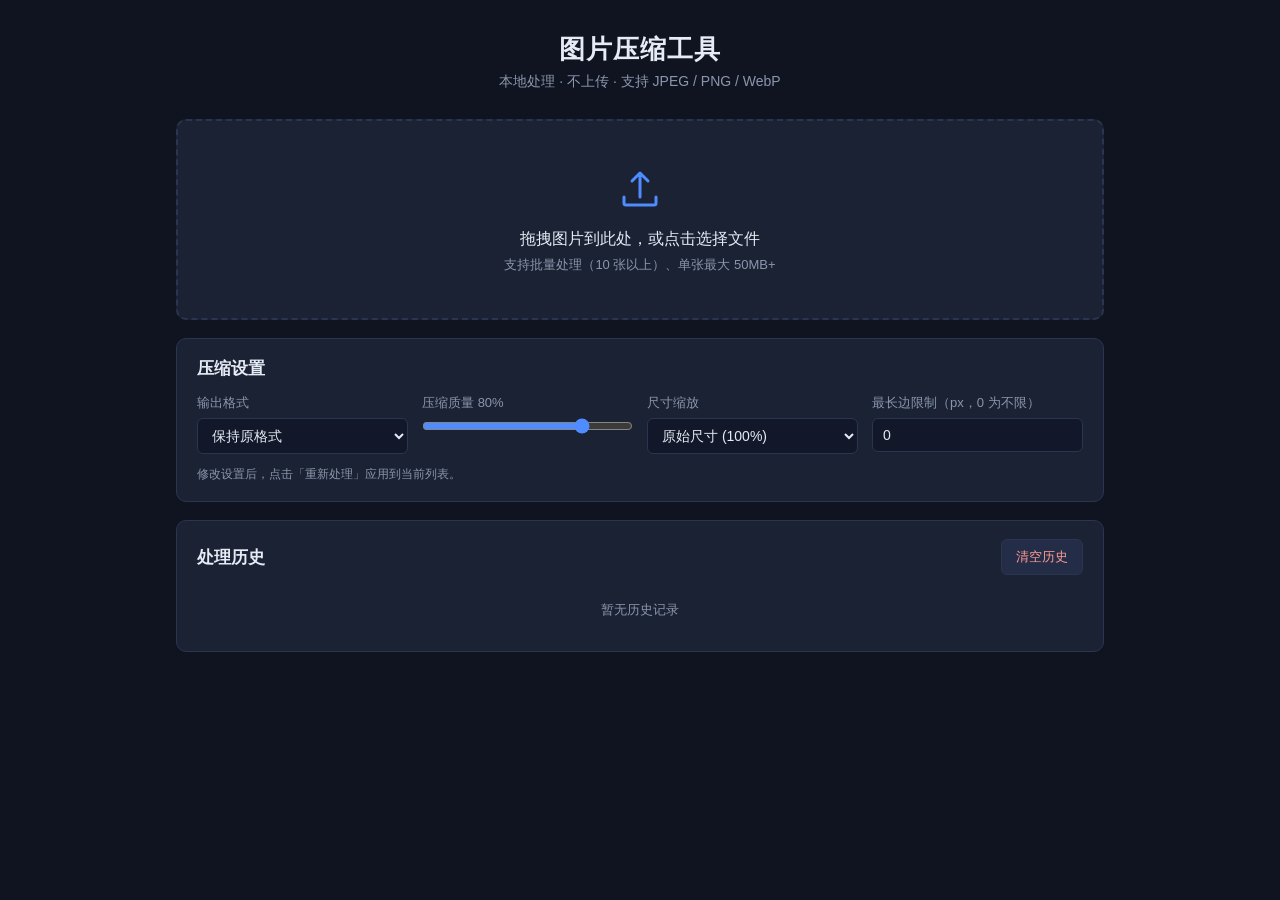
==== index.html @ cd7d5f25 "codex: 生成代码" ====
<!DOCTYPE html>
<html lang="zh-CN">
<head>
<meta charset="UTF-8">
<meta name="viewport" content="width=device-width, initial-scale=1.0">
<title>图片压缩工具</title>
<link rel="stylesheet" href="css/style.css">
</head>
<body>
<header class="app-header">
  <h1>图片压缩工具</h1>
  <p class="subtitle">本地处理 · 不上传 · 支持 JPEG / PNG / WebP</p>
</header>

<main class="container">
  <section id="dropzone" class="dropzone" tabindex="0">
    <div class="dropzone-inner">
      <svg viewBox="0 0 24 24" width="48" height="48" fill="none" stroke="currentColor" stroke-width="1.5">
        <path d="M12 16V4m0 0l-4 4m4-4l4 4" stroke-linecap="round" stroke-linejoin="round"/>
        <path d="M4 16v3a1 1 0 001 1h14a1 1 0 001-1v-3" stroke-linecap="round"/>
      </svg>
      <p class="dropzone-title">拖拽图片到此处，或点击选择文件</p>
      <p class="dropzone-hint">支持批量处理（10 张以上）、单张最大 50MB+</p>
      <input type="file" id="fileInput" accept="image/*" multiple hidden>
    </div>
  </section>

  <section class="settings panel">
    <h2>压缩设置</h2>
    <div class="settings-grid">
      <label class="field">
        <span>输出格式</span>
        <select id="optFormat">
          <option value="original" selected>保持原格式</option>
          <option value="image/jpeg">JPEG</option>
          <option value="image/png">PNG</option>
          <option value="image/webp">WebP</option>
        </select>
      </label>
      <label class="field">
        <span>压缩质量 <output id="qualityValue">80%</output></span>
        <input type="range" id="optQuality" min="10" max="100" value="80" step="5">
      </label>
      <label class="field">
        <span>尺寸缩放</span>
        <select id="optScale">
          <option value="1" selected>原始尺寸 (100%)</option>
          <option value="0.75">75%</option>
          <option value="0.5">50%</option>
          <option value="0.25">25%</option>
        </select>
      </label>
      <label class="field">
        <span>最长边限制（px，0 为不限）</span>
        <input type="number" id="optMaxDim" min="0" max="20000" value="0" step="100">
      </label>
    </div>
    <p class="settings-note">修改设置后，点击「重新处理」应用到当前列表。</p>
  </section>

  <section class="panel" id="listPanel" hidden>
    <div class="panel-head">
      <h2>处理列表 <span id="statsSummary" class="stats-summary"></span></h2>
      <div class="actions">
        <button id="btnReprocess" class="btn">重新处理</button>
        <button id="btnDownloadAll" class="btn primary" disabled>打包下载 (ZIP)</button>
        <button id="btnClear" class="btn danger">清空列表</button>
      </div>
    </div>
    <div class="progress-bar"><div id="overallProgress" class="progress-fill" style="width:0%"></div></div>
    <ul id="fileList" class="file-list"></ul>
  </section>

  <section class="panel" id="historyPanel">
    <div class="panel-head">
      <h2>处理历史</h2>
      <button id="btnClearHistory" class="btn danger">清空历史</button>
    </div>
    <ul id="historyList" class="history-list"></ul>
    <p id="historyEmpty" class="empty-tip">暂无历史记录</p>
  </section>
</main>

<template id="tplFileItem">
  <li class="file-item">
    <div class="thumb"><img alt=""><span class="thumb-placeholder">…</span></div>
    <div class="info">
      <div class="name-row"><span class="name"></span><span class="badge"></span></div>
      <div class="meta"></div>
      <div class="status-line"></div>
    </div>
    <div class="item-actions">
      <button class="btn small btn-download" disabled>下载</button>
    </div>
  </li>
</template>

<script src="js/db.js"></script>
<script src="js/zip.js"></script>
<script src="js/main.js"></script>
</body>
</html>
---- css/style.css ----
:root {
  --bg: #0f1420;
  --panel: #1a2233;
  --panel-border: #2a3550;
  --text: #e6ebf5;
  --text-dim: #8b96ad;
  --accent: #4f8cff;
  --accent-hover: #6ba0ff;
  --green: #34c98e;
  --red: #e5534b;
  --yellow: #e5b64b;
  --radius: 10px;
}

* { box-sizing: border-box; margin: 0; padding: 0; }

body {
  font-family: -apple-system, "Segoe UI", "PingFang SC", "Microsoft YaHei", sans-serif;
  background: var(--bg);
  color: var(--text);
  min-height: 100vh;
}

.app-header {
  text-align: center;
  padding: 32px 16px 8px;
}
.app-header h1 { font-size: 26px; letter-spacing: 1px; }
.subtitle { color: var(--text-dim); margin-top: 6px; font-size: 14px; }

.container {
  max-width: 960px;
  margin: 0 auto;
  padding: 20px 16px 60px;
  display: flex;
  flex-direction: column;
  gap: 18px;
}

.dropzone {
  border: 2px dashed var(--panel-border);
  border-radius: var(--radius);
  background: var(--panel);
  padding: 44px 20px;
  text-align: center;
  cursor: pointer;
  transition: border-color .2s, background .2s;
}
.dropzone:hover, .dropzone:focus-visible, .dropzone.dragover {
  border-color: var(--accent);
  background: #1d2840;
  outline: none;
}
.dropzone-inner svg { color: var(--accent); }
.dropzone-title { margin-top: 12px; font-size: 16px; }
.dropzone-hint { margin-top: 6px; font-size: 13px; color: var(--text-dim); }

.panel {
  background: var(--panel);
  border: 1px solid var(--panel-border);
  border-radius: var(--radius);
  padding: 18px 20px;
}
.panel h2 { font-size: 17px; }
.panel-head {
  display: flex;
  align-items: center;
  justify-content: space-between;
  flex-wrap: wrap;
  gap: 10px;
  margin-bottom: 12px;
}

.settings-grid {
  display: grid;
  grid-template-columns: repeat(auto-fit, minmax(200px, 1fr));
  gap: 14px;
  margin-top: 14px;
}
.field { display: flex; flex-direction: column; gap: 6px; font-size: 13px; color: var(--text-dim); }
.field select, .field input[type="number"] {
  background: #121829;
  color: var(--text);
  border: 1px solid var(--panel-border);
  border-radius: 6px;
  padding: 8px 10px;
  font-size: 14px;
}
.field input[type="range"] { accent-color: var(--accent); }
.settings-note { margin-top: 12px; font-size: 12px; color: var(--text-dim); }

.btn {
  background: #232d47;
  color: var(--text);
  border: 1px solid var(--panel-border);
  border-radius: 6px;
  padding: 8px 14px;
  font-size: 13px;
  cursor: pointer;
  transition: background .15s;
}
.btn:hover:not(:disabled) { background: #2c3a5c; }
.btn:disabled { opacity: .45; cursor: not-allowed; }
.btn.primary { background: var(--accent); border-color: var(--accent); }
.btn.primary:hover:not(:disabled) { background: var(--accent-hover); }
.btn.danger { color: #ff9a94; }
.btn.small { padding: 5px 12px; font-size: 12px; }
.actions { display: flex; gap: 8px; flex-wrap: wrap; }

.progress-bar {
  height: 6px;
  background: #121829;
  border-radius: 3px;
  overflow: hidden;
  margin-bottom: 12px;
}
.progress-fill {
  height: 100%;
  background: var(--accent);
  transition: width .25s;
}

.stats-summary { font-size: 13px; color: var(--green); font-weight: normal; margin-left: 8px; }

.file-list, .history-list { list-style: none; display: flex; flex-direction: column; gap: 10px; }

.file-item {
  display: flex;
  align-items: center;
  gap: 14px;
  background: #141b2d;
  border: 1px solid var(--panel-border);
  border-radius: 8px;
  padding: 10px 14px;
}
.file-item.error { border-color: var(--red); }

.thumb {
  width: 56px;
  height: 56px;
  border-radius: 6px;
  overflow: hidden;
  background: repeating-conic-gradient(#2a3350 0% 25%, #1a2233 0% 50%) 0 0 / 16px 16px;
  display: flex;
  align-items: center;
  justify-content: center;
  flex-shrink: 0;
}
.thumb img { width: 100%; height: 100%; object-fit: cover; display: none; }
.thumb img.loaded { display: block; }
.thumb-placeholder { color: var(--text-dim); font-size: 18px; }

.info { flex: 1; min-width: 0; }
.name-row { display: flex; align-items: center; gap: 8px; }
.name {
  font-size: 14px;
  white-space: nowrap;
  overflow: hidden;
  text-overflow: ellipsis;
}
.badge {
  font-size: 11px;
  padding: 2px 8px;
  border-radius: 10px;
  background: #232d47;
  color: var(--text-dim);
  white-space: nowrap;
}
.badge.ok { color: var(--green); }
.badge.warn { color: var(--yellow); }
.badge.err { color: var(--red); }

.meta { font-size: 12px; color: var(--text-dim); margin-top: 4px; }
.meta .saved { color: var(--green); }
.meta .grown { color: var(--yellow); }
.status-line { font-size: 12px; color: var(--text-dim); margin-top: 3px; }
.status-line.error-text { color: var(--red); }

.history-list li {
  display: flex;
  align-items: center;
  gap: 12px;
  font-size: 13px;
  padding: 8px 10px;
  border-bottom: 1px solid #232d47;
}
.history-list li:last-child { border-bottom: none; }
.history-list .h-thumb {
  width: 40px; height: 40px; border-radius: 4px; object-fit: cover; flex-shrink: 0;
  background: repeating-conic-gradient(#2a3350 0% 25%, #1a2233 0% 50%) 0 0 / 12px 12px;
}
.history-list .h-name { flex: 1; min-width: 0; overflow: hidden; text-overflow: ellipsis; white-space: nowrap; }
.history-list .h-meta { color: var(--text-dim); font-size: 12px; white-space: nowrap; }
.history-list .h-time { color: var(--text-dim); font-size: 12px; white-space: nowrap; }

.empty-tip { color: var(--text-dim); font-size: 13px; text-align: center; padding: 14px 0; }

@media (max-width: 600px) {
  .file-item { flex-wrap: wrap; }
  .item-actions { width: 100%; display: flex; justify-content: flex-end; }
}
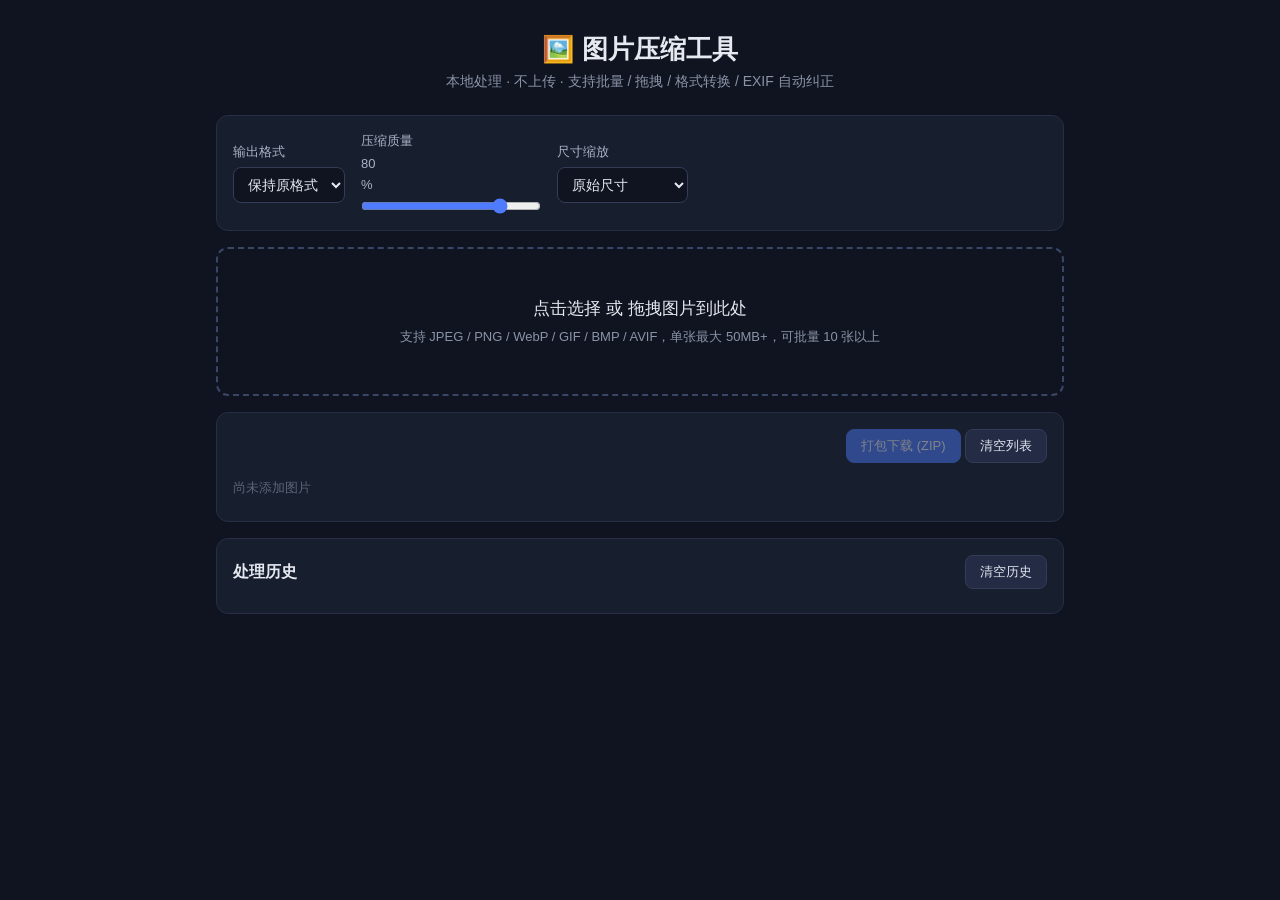
==== commit ed865c6f: "codex: 生成代码" ====
--- a/index.html
+++ b/index.html
@@ -1,102 +1,81 @@
 <!DOCTYPE html>
 <html lang="zh-CN">
 <head>
-<meta charset="UTF-8">
-<meta name="viewport" content="width=device-width, initial-scale=1.0">
-<title>图片压缩工具</title>
-<link rel="stylesheet" href="css/style.css">
+  <meta charset="UTF-8">
+  <meta name="viewport" content="width=device-width, initial-scale=1.0">
+  <title>图片压缩工具</title>
+  <link rel="stylesheet" href="css/style.css">
 </head>
 <body>
-<header class="app-header">
-  <h1>图片压缩工具</h1>
-  <p class="subtitle">本地处理 · 不上传 · 支持 JPEG / PNG / WebP</p>
-</header>
+  <header>
+    <h1>🖼️ 图片压缩工具</h1>
+    <p class="subtitle">本地处理 · 不上传 · 支持批量 / 拖拽 / 格式转换 / EXIF 自动纠正</p>
+  </header>
 
-<main class="container">
-  <section id="dropzone" class="dropzone" tabindex="0">
-    <div class="dropzone-inner">
-      <svg viewBox="0 0 24 24" width="48" height="48" fill="none" stroke="currentColor" stroke-width="1.5">
-        <path d="M12 16V4m0 0l-4 4m4-4l4 4" stroke-linecap="round" stroke-linejoin="round"/>
-        <path d="M4 16v3a1 1 0 001 1h14a1 1 0 001-1v-3" stroke-linecap="round"/>
-      </svg>
-      <p class="dropzone-title">拖拽图片到此处，或点击选择文件</p>
-      <p class="dropzone-hint">支持批量处理（10 张以上）、单张最大 50MB+</p>
-      <input type="file" id="fileInput" accept="image/*" multiple hidden>
-    </div>
-  </section>
-
-  <section class="settings panel">
-    <h2>压缩设置</h2>
-    <div class="settings-grid">
-      <label class="field">
-        <span>输出格式</span>
-        <select id="optFormat">
-          <option value="original" selected>保持原格式</option>
-          <option value="image/jpeg">JPEG</option>
-          <option value="image/png">PNG</option>
-          <option value="image/webp">WebP</option>
+  <main>
+    <section class="panel controls">
+      <label>
+        输出格式
+        <select id="format">
+          <option value="original">保持原格式</option>
+          <option value="jpeg">JPEG</option>
+          <option value="png">PNG</option>
+          <option value="webp">WebP</option>
         </select>
       </label>
-      <label class="field">
-        <span>压缩质量 <output id="qualityValue">80%</output></span>
-        <input type="range" id="optQuality" min="10" max="100" value="80" step="5">
+      <label class="quality-label">
+        压缩质量 <span id="qualityVal">80</span>%
+        <input type="range" id="quality" min="1" max="100" value="80">
       </label>
-      <label class="field">
-        <span>尺寸缩放</span>
-        <select id="optScale">
-          <option value="1" selected>原始尺寸 (100%)</option>
-          <option value="0.75">75%</option>
-          <option value="0.5">50%</option>
-          <option value="0.25">25%</option>
+      <label>
+        尺寸缩放
+        <select id="resize">
+          <option value="original">原始尺寸</option>
+          <option value="3840">最长边 ≤ 3840</option>
+          <option value="2560">最长边 ≤ 2560</option>
+          <option value="1920">最长边 ≤ 1920</option>
+          <option value="1280">最长边 ≤ 1280</option>
+          <option value="800">最长边 ≤ 800</option>
+          <option value="custom">自定义…</option>
         </select>
       </label>
-      <label class="field">
-        <span>最长边限制（px，0 为不限）</span>
-        <input type="number" id="optMaxDim" min="0" max="20000" value="0" step="100">
-      </label>
-    </div>
-    <p class="settings-note">修改设置后，点击「重新处理」应用到当前列表。</p>
-  </section>
+      <span id="customSize" style="display:none">
+        <input type="number" id="customW" placeholder="宽 px" min="1">
+        ×
+        <input type="number" id="customH" placeholder="高 px" min="1">
+      </span>
+    </section>
 
-  <section class="panel" id="listPanel" hidden>
-    <div class="panel-head">
-      <h2>处理列表 <span id="statsSummary" class="stats-summary"></span></h2>
-      <div class="actions">
-        <button id="btnReprocess" class="btn">重新处理</button>
-        <button id="btnDownloadAll" class="btn primary" disabled>打包下载 (ZIP)</button>
-        <button id="btnClear" class="btn danger">清空列表</button>
+    <section id="dropZone" class="drop-zone">
+      <p class="drop-main">点击选择 或 拖拽图片到此处</p>
+      <p class="drop-sub">支持 JPEG / PNG / WebP / GIF / BMP / AVIF，单张最大 50MB+，可批量 10 张以上</p>
+      <input type="file" id="fileInput" accept="image/*" multiple hidden>
+    </section>
+
+    <section class="panel">
+      <div class="list-header">
+        <span id="stat" class="stat"></span>
+        <span>
+          <button id="downloadAll" class="btn primary">打包下载 (ZIP)</button>
+          <button id="clearList" class="btn">清空列表</button>
+        </span>
       </div>
-    </div>
-    <div class="progress-bar"><div id="overallProgress" class="progress-fill" style="width:0%"></div></div>
-    <ul id="fileList" class="file-list"></ul>
-  </section>
+      <p id="emptyTip" class="empty-tip">尚未添加图片</p>
+      <div id="list" class="list"></div>
+    </section>
 
-  <section class="panel" id="historyPanel">
-    <div class="panel-head">
-      <h2>处理历史</h2>
-      <button id="btnClearHistory" class="btn danger">清空历史</button>
-    </div>
-    <ul id="historyList" class="history-list"></ul>
-    <p id="historyEmpty" class="empty-tip">暂无历史记录</p>
-  </section>
-</main>
+    <section class="panel">
+      <div class="list-header">
+        <h2>处理历史</h2>
+        <button id="clearHistory" class="btn">清空历史</button>
+      </div>
+      <ul id="historyList" class="history"></ul>
+    </section>
+  </main>
 
-<template id="tplFileItem">
-  <li class="file-item">
-    <div class="thumb"><img alt=""><span class="thumb-placeholder">…</span></div>
-    <div class="info">
-      <div class="name-row"><span class="name"></span><span class="badge"></span></div>
-      <div class="meta"></div>
-      <div class="status-line"></div>
-    </div>
-    <div class="item-actions">
-      <button class="btn small btn-download" disabled>下载</button>
-    </div>
-  </li>
-</template>
-
-<script src="js/db.js"></script>
-<script src="js/zip.js"></script>
-<script src="js/main.js"></script>
+  <script src="js/exif.js"></script>
+  <script src="js/zip.js"></script>
+  <script src="js/db.js"></script>
+  <script src="js/main.js"></script>
 </body>
 </html>
--- a/css/style.css
+++ b/css/style.css
@@ -1,201 +1,81 @@
-:root {
-  --bg: #0f1420;
-  --panel: #1a2233;
-  --panel-border: #2a3550;
-  --text: #e6ebf5;
-  --text-dim: #8b96ad;
-  --accent: #4f8cff;
-  --accent-hover: #6ba0ff;
-  --green: #34c98e;
-  --red: #e5534b;
-  --yellow: #e5b64b;
-  --radius: 10px;
+* { box-sizing: border-box; margin: 0; padding: 0; }
+body {
+  font-family: -apple-system, "PingFang SC", "Microsoft YaHei", sans-serif;
+  background: #0f1420;
+  color: #e6e9f0;
+  min-height: 100vh;
+}
+header { text-align: center; padding: 32px 16px 8px; }
+h1 { font-size: 26px; }
+.subtitle { color: #8b93a7; margin-top: 6px; font-size: 14px; }
+main { max-width: 880px; margin: 0 auto; padding: 16px; display: flex; flex-direction: column; gap: 16px; }
+
+.panel {
+  background: #171e2e;
+  border: 1px solid #262f45;
+  border-radius: 12px;
+  padding: 16px;
 }
 
-* { box-sizing: border-box; margin: 0; padding: 0; }
+.controls { display: flex; flex-wrap: wrap; gap: 16px; align-items: center; }
+.controls label { display: flex; flex-direction: column; gap: 6px; font-size: 13px; color: #aab2c5; }
+.controls select, .controls input[type="number"] {
+  background: #0f1420; color: #e6e9f0; border: 1px solid #333d58;
+  border-radius: 8px; padding: 8px 10px; font-size: 14px;
+}
+.controls input[type="range"] { width: 180px; accent-color: #4f7cff; }
+.quality-label.disabled { opacity: .45; }
+#customSize input { width: 90px; }
 
-body {
-  font-family: -apple-system, "Segoe UI", "PingFang SC", "Microsoft YaHei", sans-serif;
-  background: var(--bg);
-  color: var(--text);
-  min-height: 100vh;
-}
-
-.app-header {
-  text-align: center;
-  padding: 32px 16px 8px;
-}
-.app-header h1 { font-size: 26px; letter-spacing: 1px; }
-.subtitle { color: var(--text-dim); margin-top: 6px; font-size: 14px; }
-
-.container {
-  max-width: 960px;
-  margin: 0 auto;
-  padding: 20px 16px 60px;
-  display: flex;
-  flex-direction: column;
-  gap: 18px;
-}
-
-.dropzone {
-  border: 2px dashed var(--panel-border);
-  border-radius: var(--radius);
-  background: var(--panel);
-  padding: 44px 20px;
+.drop-zone {
+  border: 2px dashed #3a4666;
+  border-radius: 12px;
+  padding: 48px 16px;
   text-align: center;
   cursor: pointer;
-  transition: border-color .2s, background .2s;
+  transition: border-color .15s, background .15s;
 }
-.dropzone:hover, .dropzone:focus-visible, .dropzone.dragover {
-  border-color: var(--accent);
-  background: #1d2840;
-  outline: none;
-}
-.dropzone-inner svg { color: var(--accent); }
-.dropzone-title { margin-top: 12px; font-size: 16px; }
-.dropzone-hint { margin-top: 6px; font-size: 13px; color: var(--text-dim); }
+.drop-zone:hover, .drop-zone.dragover { border-color: #4f7cff; background: #182138; }
+.drop-main { font-size: 17px; }
+.drop-sub { color: #8b93a7; font-size: 13px; margin-top: 8px; }
 
-.panel {
-  background: var(--panel);
-  border: 1px solid var(--panel-border);
-  border-radius: var(--radius);
-  padding: 18px 20px;
-}
-.panel h2 { font-size: 17px; }
-.panel-head {
-  display: flex;
-  align-items: center;
-  justify-content: space-between;
-  flex-wrap: wrap;
-  gap: 10px;
-  margin-bottom: 12px;
-}
-
-.settings-grid {
-  display: grid;
-  grid-template-columns: repeat(auto-fit, minmax(200px, 1fr));
-  gap: 14px;
-  margin-top: 14px;
-}
-.field { display: flex; flex-direction: column; gap: 6px; font-size: 13px; color: var(--text-dim); }
-.field select, .field input[type="number"] {
-  background: #121829;
-  color: var(--text);
-  border: 1px solid var(--panel-border);
-  border-radius: 6px;
-  padding: 8px 10px;
-  font-size: 14px;
-}
-.field input[type="range"] { accent-color: var(--accent); }
-.settings-note { margin-top: 12px; font-size: 12px; color: var(--text-dim); }
+.list-header { display: flex; justify-content: space-between; align-items: center; margin-bottom: 8px; }
+.list-header h2 { font-size: 16px; }
+.stat { color: #8b93a7; font-size: 13px; }
+.empty-tip { color: #5b6478; font-size: 13px; padding: 8px 0; }
 
 .btn {
-  background: #232d47;
-  color: var(--text);
-  border: 1px solid var(--panel-border);
-  border-radius: 6px;
-  padding: 8px 14px;
-  font-size: 13px;
-  cursor: pointer;
-  transition: background .15s;
+  background: #232c44; color: #dfe4f0; border: 1px solid #333d58;
+  border-radius: 8px; padding: 7px 14px; font-size: 13px; cursor: pointer;
 }
-.btn:hover:not(:disabled) { background: #2c3a5c; }
+.btn:hover:not(:disabled) { background: #2c3754; }
 .btn:disabled { opacity: .45; cursor: not-allowed; }
-.btn.primary { background: var(--accent); border-color: var(--accent); }
-.btn.primary:hover:not(:disabled) { background: var(--accent-hover); }
-.btn.danger { color: #ff9a94; }
-.btn.small { padding: 5px 12px; font-size: 12px; }
-.actions { display: flex; gap: 8px; flex-wrap: wrap; }
+.btn.primary { background: #4f7cff; border-color: #4f7cff; color: #fff; }
+.btn.primary:hover:not(:disabled) { background: #3f6bf0; }
+.btn.small { padding: 4px 12px; }
 
-.progress-bar {
-  height: 6px;
-  background: #121829;
-  border-radius: 3px;
-  overflow: hidden;
-  margin-bottom: 12px;
+.list { display: flex; flex-direction: column; gap: 8px; }
+.item {
+  display: flex; align-items: center; gap: 12px;
+  background: #131a29; border: 1px solid #232c44; border-radius: 10px; padding: 10px 12px;
 }
-.progress-fill {
-  height: 100%;
-  background: var(--accent);
-  transition: width .25s;
+.thumb {
+  width: 56px; height: 56px; flex: none; border-radius: 8px;
+  background: #0c111d; display: flex; align-items: center; justify-content: center;
+  color: #4a5470; overflow: hidden;
 }
+.thumb img { width: 100%; height: 100%; object-fit: cover; }
+.info { flex: 1; min-width: 0; }
+.name { font-size: 14px; white-space: nowrap; overflow: hidden; text-overflow: ellipsis; }
+.meta { font-size: 12px; color: #8b93a7; margin-top: 4px; }
+.badge { padding: 1px 6px; border-radius: 6px; font-size: 11px; }
+.badge.good { background: #143524; color: #4ade80; }
+.badge.bad { background: #3a1d1d; color: #f87171; }
+.status { font-size: 12px; color: #8b93a7; white-space: nowrap; }
+.status.done { color: #4ade80; }
+.status.error { color: #f87171; }
+.status.processing { color: #fbbf24; }
+.actions { display: flex; gap: 6px; }
 
-.stats-summary { font-size: 13px; color: var(--green); font-weight: normal; margin-left: 8px; }
-
-.file-list, .history-list { list-style: none; display: flex; flex-direction: column; gap: 10px; }
-
-.file-item {
-  display: flex;
-  align-items: center;
-  gap: 14px;
-  background: #141b2d;
-  border: 1px solid var(--panel-border);
-  border-radius: 8px;
-  padding: 10px 14px;
-}
-.file-item.error { border-color: var(--red); }
-
-.thumb {
-  width: 56px;
-  height: 56px;
-  border-radius: 6px;
-  overflow: hidden;
-  background: repeating-conic-gradient(#2a3350 0% 25%, #1a2233 0% 50%) 0 0 / 16px 16px;
-  display: flex;
-  align-items: center;
-  justify-content: center;
-  flex-shrink: 0;
-}
-.thumb img { width: 100%; height: 100%; object-fit: cover; display: none; }
-.thumb img.loaded { display: block; }
-.thumb-placeholder { color: var(--text-dim); font-size: 18px; }
-
-.info { flex: 1; min-width: 0; }
-.name-row { display: flex; align-items: center; gap: 8px; }
-.name {
-  font-size: 14px;
-  white-space: nowrap;
-  overflow: hidden;
-  text-overflow: ellipsis;
-}
-.badge {
-  font-size: 11px;
-  padding: 2px 8px;
-  border-radius: 10px;
-  background: #232d47;
-  color: var(--text-dim);
-  white-space: nowrap;
-}
-.badge.ok { color: var(--green); }
-.badge.warn { color: var(--yellow); }
-.badge.err { color: var(--red); }
-
-.meta { font-size: 12px; color: var(--text-dim); margin-top: 4px; }
-.meta .saved { color: var(--green); }
-.meta .grown { color: var(--yellow); }
-.status-line { font-size: 12px; color: var(--text-dim); margin-top: 3px; }
-.status-line.error-text { color: var(--red); }
-
-.history-list li {
-  display: flex;
-  align-items: center;
-  gap: 12px;
-  font-size: 13px;
-  padding: 8px 10px;
-  border-bottom: 1px solid #232d47;
-}
-.history-list li:last-child { border-bottom: none; }
-.history-list .h-thumb {
-  width: 40px; height: 40px; border-radius: 4px; object-fit: cover; flex-shrink: 0;
-  background: repeating-conic-gradient(#2a3350 0% 25%, #1a2233 0% 50%) 0 0 / 12px 12px;
-}
-.history-list .h-name { flex: 1; min-width: 0; overflow: hidden; text-overflow: ellipsis; white-space: nowrap; }
-.history-list .h-meta { color: var(--text-dim); font-size: 12px; white-space: nowrap; }
-.history-list .h-time { color: var(--text-dim); font-size: 12px; white-space: nowrap; }
-
-.empty-tip { color: var(--text-dim); font-size: 13px; text-align: center; padding: 14px 0; }
-
-@media (max-width: 600px) {
-  .file-item { flex-wrap: wrap; }
-  .item-actions { width: 100%; display: flex; justify-content: flex-end; }
-}
+.history { list-style: none; max-height: 220px; overflow-y: auto; font-size: 12px; color: #8b93a7; }
+.history li { padding: 6px 0; border-bottom: 1px solid #1e2740; }
